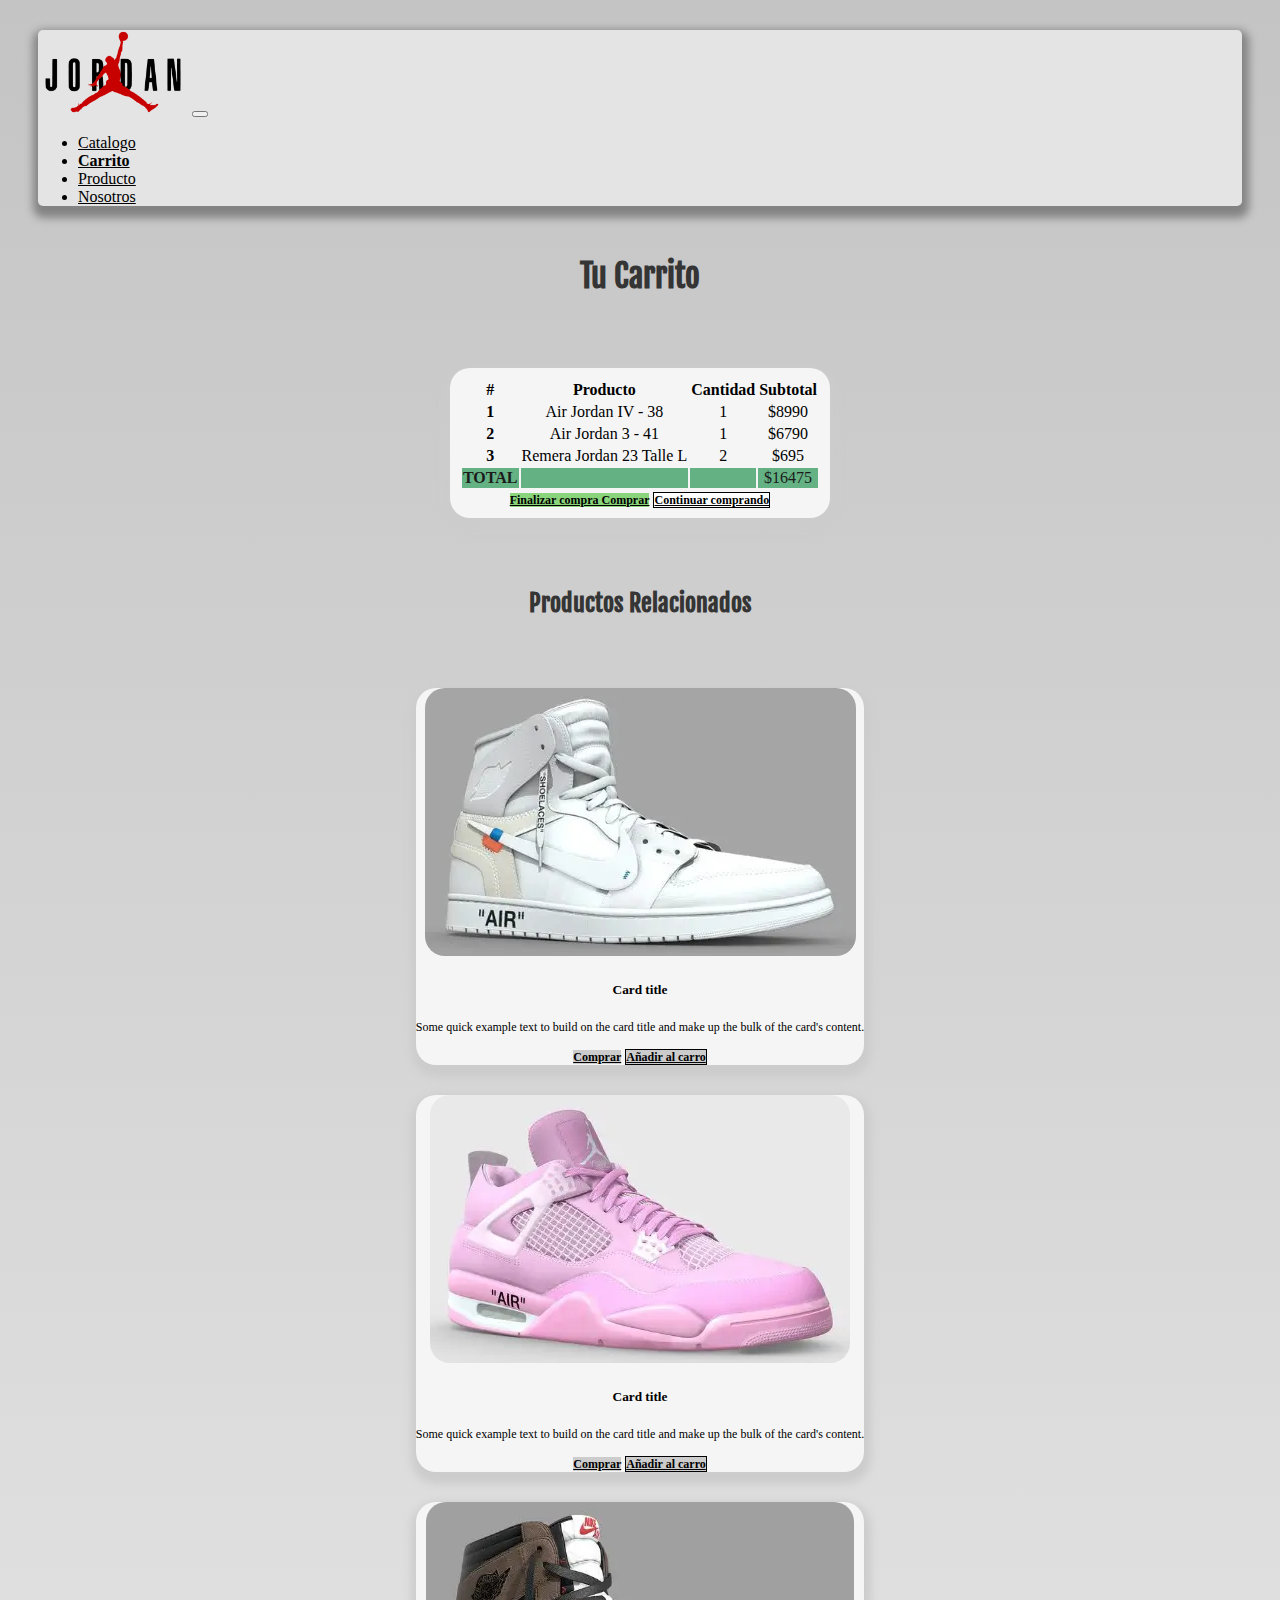
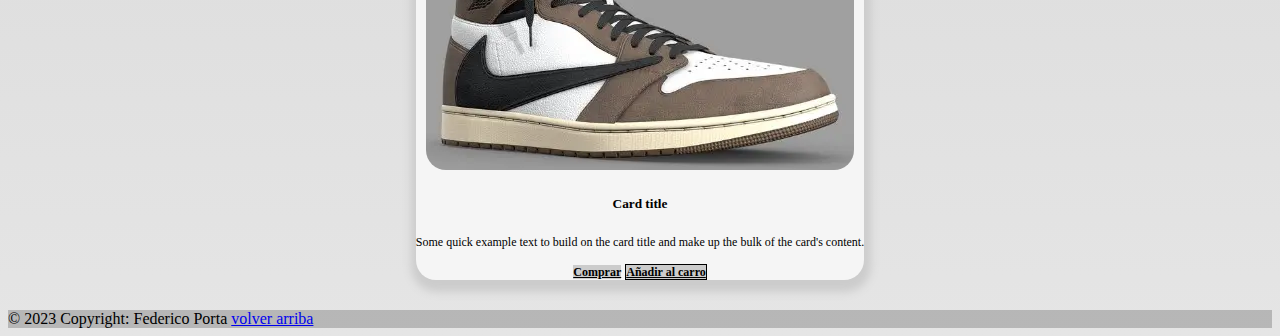
==== vw/carrito.html @ 0ee7303c "primer intento" ====
<!doctype html>
<html lang="en">
  <head>
    <meta charset="utf-8">
    <meta name="viewport" content="width=device-width, initial-scale=1">
    <title>Jordan Store UY - Tu Carrito </title>
    <meta name="author" content="Federico Porta" />
    <meta name="copyright" content="Federico Porta" />
    <meta name="description" content="Completa tu compra y date el gusto de tener tu Jordan exclusiva">
    <link href="https://cdn.jsdelivr.net/npm/bootstrap@5.3.0-alpha1/dist/css/bootstrap.min.css" rel="stylesheet" integrity="sha384-GLhlTQ8iRABdZLl6O3oVMWSktQOp6b7In1Zl3/Jr59b6EGGoI1aFkw7cmDA6j6gD" crossorigin="anonymous">

    <link rel="shortcut icon" href="../img/logo.png" type="image/x-icon">
    <link rel="stylesheet" href="../css/main.css">


</head>
  <body>
    <!-- comienza Nav-->
    <nav class="navbar navbar-expand-lg card-body">
        <div class="container-fluid">
          <a class="navbar-brand" href="../index.html"><img class="logo" src="../img/logo.png" alt="logo"></a>
          <button class="navbar-toggler" type="button" data-bs-toggle="collapse" data-bs-target="#navbarNavDropdown" aria-controls="navbarNavDropdown" aria-expanded="false" aria-label="Toggle navigation">
            <span class="navbar-toggler-icon"></span>
          </button>


          <div class="collapse navbar-collapse" id="navbarNavDropdown">
            <ul class="navbar-nav me-auto mb-2 mb-lg-0">
              <li class="nav-item">
                <a class="nav-link " aria-current="page" href="catalogo.html">Catalogo</a>
              </li>
              <li class="nav-item">
                <a class="nav-link active" href="carrito.html">Carrito</a>
              </li>
              <li class="nav-item">
                <a class="nav-link" href="producto.html">Producto</a>
              </li>
              <li class="nav-item">
                <a class="nav-link" href="nosotros.html">Nosotros</a>
              </li>
              <!-- desplegable en XL-->
               
            </ul>
          </div>
        </div>
      </nav>

      <h1 class="titulos">Tu Carrito</h1>

      <section class="contenido">

 
        <div class="row col-md-8 col-sm-12 ">
            <div class="col-md-12 masvendido-producto">
                <div class="card carrito" >
                    <table class="table table-striped table-hover">
                        <thead>
                            <tr>
                              <th scope="col">#</th>
                              <th scope="col">Producto</th>
                              <th scope="col">Cantidad</th>
                              <th scope="col">Subtotal</th>
                        
                            </tr>
                          </thead>
                          <tbody>
                            <tr>
                              <th scope="row">1</th>
                              <td>Air Jordan IV - 38</td>
                              <td>1</td>
                              <td>$8990</td>
                            </tr>
                            <tr>
                              <th scope="row">2</th>
                              <td>Air Jordan 3 - 41</td>
                              <td>1</td>
                              <td>$6790</td>
                            </tr>
                            <tr>
                                <th scope="row">3</th>
                                <td>Remera Jordan 23 Talle L</td>
                                <td>2</td>
                                <td>$695</td>
                            </tr>
                            <tr class="total-carrito">
                                <th scope="row" >Total</th>
                                <td> </td>
                                <td> </td>
                                <td>$16475</td>
                            </tr>
                            
                          </tbody>
                      </table>
                      <div class="col-md-12">
                        <a href="error404.html" class="btn btn-primary btn-carrito-ok">Finalizar compra Comprar</a>
                        <a href="catalogo.html" class="btn btn-secondary btn-carrito">Continuar comprando</a>
                      </div>
                      
                    </div>
                </div>
            </div>
        </section>
    

        <h2 class="titulos">Productos Relacionados</h2>

        <section class="contenido">

 
            <div class="row col-md-8">
               
              <div class="col-md-4 masvendido-producto">
                <div class="card" >
                    <div>
                      <a href="producto TS.html">
                        <img src="../img/Joedan 1 x Off White.webp" class="d-block w-100" alt="Jordan 1 x Off White">
                      </a>
                    </div>
                    <div class="card-body">
                    <h5 class="card-title">Card title</h5>
                    <p class="card-text">Some quick example text to build on the card title and make up the bulk of the card's content.</p>
                    <a href="#" class="btn btn-primary">Comprar</a>
                  <a href="#" class="btn btn-secondary">Añadir al carro</a>
                    </div>
                </div>
            </div><div class="col-md-4 masvendido-producto">
              <div class="card" >
                  <div>
                  <a href="producto TS.html">
                    <img src="../img/air jordan IV pink.webp" class="d-block w-100" alt="Jordan IV pink">
                  </a>
                  </div>
                  <div class="card-body">
                  <h5 class="card-title">Card title</h5>
                  <p class="card-text">Some quick example text to build on the card title and make up the bulk of the card's content.</p>
                  <a href="#" class="btn btn-primary">Comprar</a>
                <a href="#" class="btn btn-secondary">Añadir al carro</a>
                  </div>
              </div>
          </div>

           <div class="col-md-4 masvendido-producto">
                    <div class="card" >
                        <div>
                        <a href="producto TS.html">
                          <img src="../img/jordan 1 travis scott.webp" class="d-block w-100" alt="Jordan 1 travis scott">
                        </a> 
                        </div>
                        <div class="card-body">
                        <h5 class="card-title">Card title</h5>
                        <p class="card-text">Some quick example text to build on the card title and make up the bulk of the card's content.</p>
                        <a href="#" class="btn btn-primary">Comprar</a>
                      <a href="#" class="btn btn-secondary">Añadir al carro</a>
                        </div>
                    </div>
                </div>
            </div>
    
            </section>
         
            <footer class="bg-light text-center text-lg-start">
                <div class="text-center p-3" style="background-color: rgba(0, 0, 0, 0.2);">
                  © 2023 Copyright: Federico Porta
                  <a class="text-dark" href="catalogo.html">volver arriba</a>
                </div>
              </footer>
              <script src="https://cdn.jsdelivr.net/npm/bootstrap@5.3.0-alpha1/dist/js/bootstrap.bundle.min.js" integrity="sha384-w76AqPfDkMBDXo30jS1Sgez6pr3x5MlQ1ZAGC+nuZB+EYdgRZgiwxhTBTkF7CXvN" crossorigin="anonymous"></script>

    </body>
</html>
---- css/main.css ----
@import url("https://fonts.googleapis.com/css2?family=Fjalla+One&family=Kanit:wght@100&display=swap");
#color-rojo {
  background-color: red;
}

#color-blanco {
  background-color: white;
}

#color-verde {
  background-color: green;
}

#color-negro {
  background-color: black;
}

#color-azul {
  background-color: blue;
}

#color-otro {
  background-color: pink;
}

body {
  background-image: linear-gradient(to top, rgb(229, 229, 229), rgb(196, 196, 196));
}

nav img {
  width: 150px;
}

#frm {
  height: 100%;
  width: 100%;
  min-height: 300px;
}

.contenido {
  display: flex;
  justify-content: space-around;
  text-align: center;
}

.card-body a {
  background-color: #ccc;
  color: black;
}
.card-body a:hover {
  background-color: rgb(90, 160, 80);
}

.navbar {
  border-radius: 5px;
  background-color: rgb(229, 228, 228);
  box-shadow: 1px 6px 8px 6px rgb(131, 131, 131);
  margin: 30px;
}
.navbar a {
  background-color: rgb(229, 228, 228);
}
.navbar a:hover {
  background-color: rgb(229, 228, 228);
  text-decoration: underline;
}

.card {
  border-radius: 20px;
  background-color: whitesmoke;
  box-shadow: 1px 6px 8px 6px #ccc;
  margin: 30px;
}
.card img {
  border-radius: 20px;
}
.card img:hover {
  transform: scale(1.3);
  transition: 1s;
  box-shadow: 3px 12px 16px 12px rgb(104, 104, 104);
}
.card:hover {
  scale: 1.03;
  transition: 0.4s;
  box-shadow: 3px 8px 12px 8px rgb(104, 104, 104);
}

.btn-primary, .btn-secondary, .btn-search {
  background-color: rgb(7, 112, 19);
  border: none;
  font-size: 12px;
  width: 100%;
  font-weight: bold;
}
.btn-primary:hover, .btn-secondary:hover, .btn-search:hover {
  background-color: rgb(15, 145, 4);
}

.btn-secondary, .btn-search {
  background-color: white;
  border: solid black;
  border-width: 0.1px;
  margin-top: 5px;
  color: black;
}
.btn-secondary:hover, .btn-search:hover {
  background-color: rgb(7, 112, 19);
}

.btn-carrito, .btn-carrito-ok {
  width: 50%;
}

.btn-carrito-ok {
  background-color: rgba(33, 182, 3, 0.507);
  color: black;
}

.btn-search {
  background-color: rgb(182, 186, 189);
  border: none;
  color: black;
}
.btn-search:hover {
  background-color: rgb(29, 145, 253);
  color: black;
}

.active {
  font-weight: bold;
}

input[type=radio] {
  width: 30px;
  height: 30px;
}

.carrito {
  padding: 10px;
}

.total-carrito {
  background-color: rgba(1, 133, 56, 0.5960784314);
  color: rgb(27, 27, 27);
  text-transform: uppercase;
}

iframe {
  width: 100%;
  border-radius: 20px;
  margin-top: 10px;
  height: 500px;
}

.card-body p {
  height: 100%;
  font-size: 12px;
}

.error {
  width: 90%;
  height: 90%;
}

.title, .titulos {
  color: #353535;
  font-family: "Fjalla One", sans-serif;
}

.h, .titulos {
  display: flex;
  justify-content: center;
  padding: 20px;
  text-align: center;
}

/*# sourceMappingURL=main.css.map */
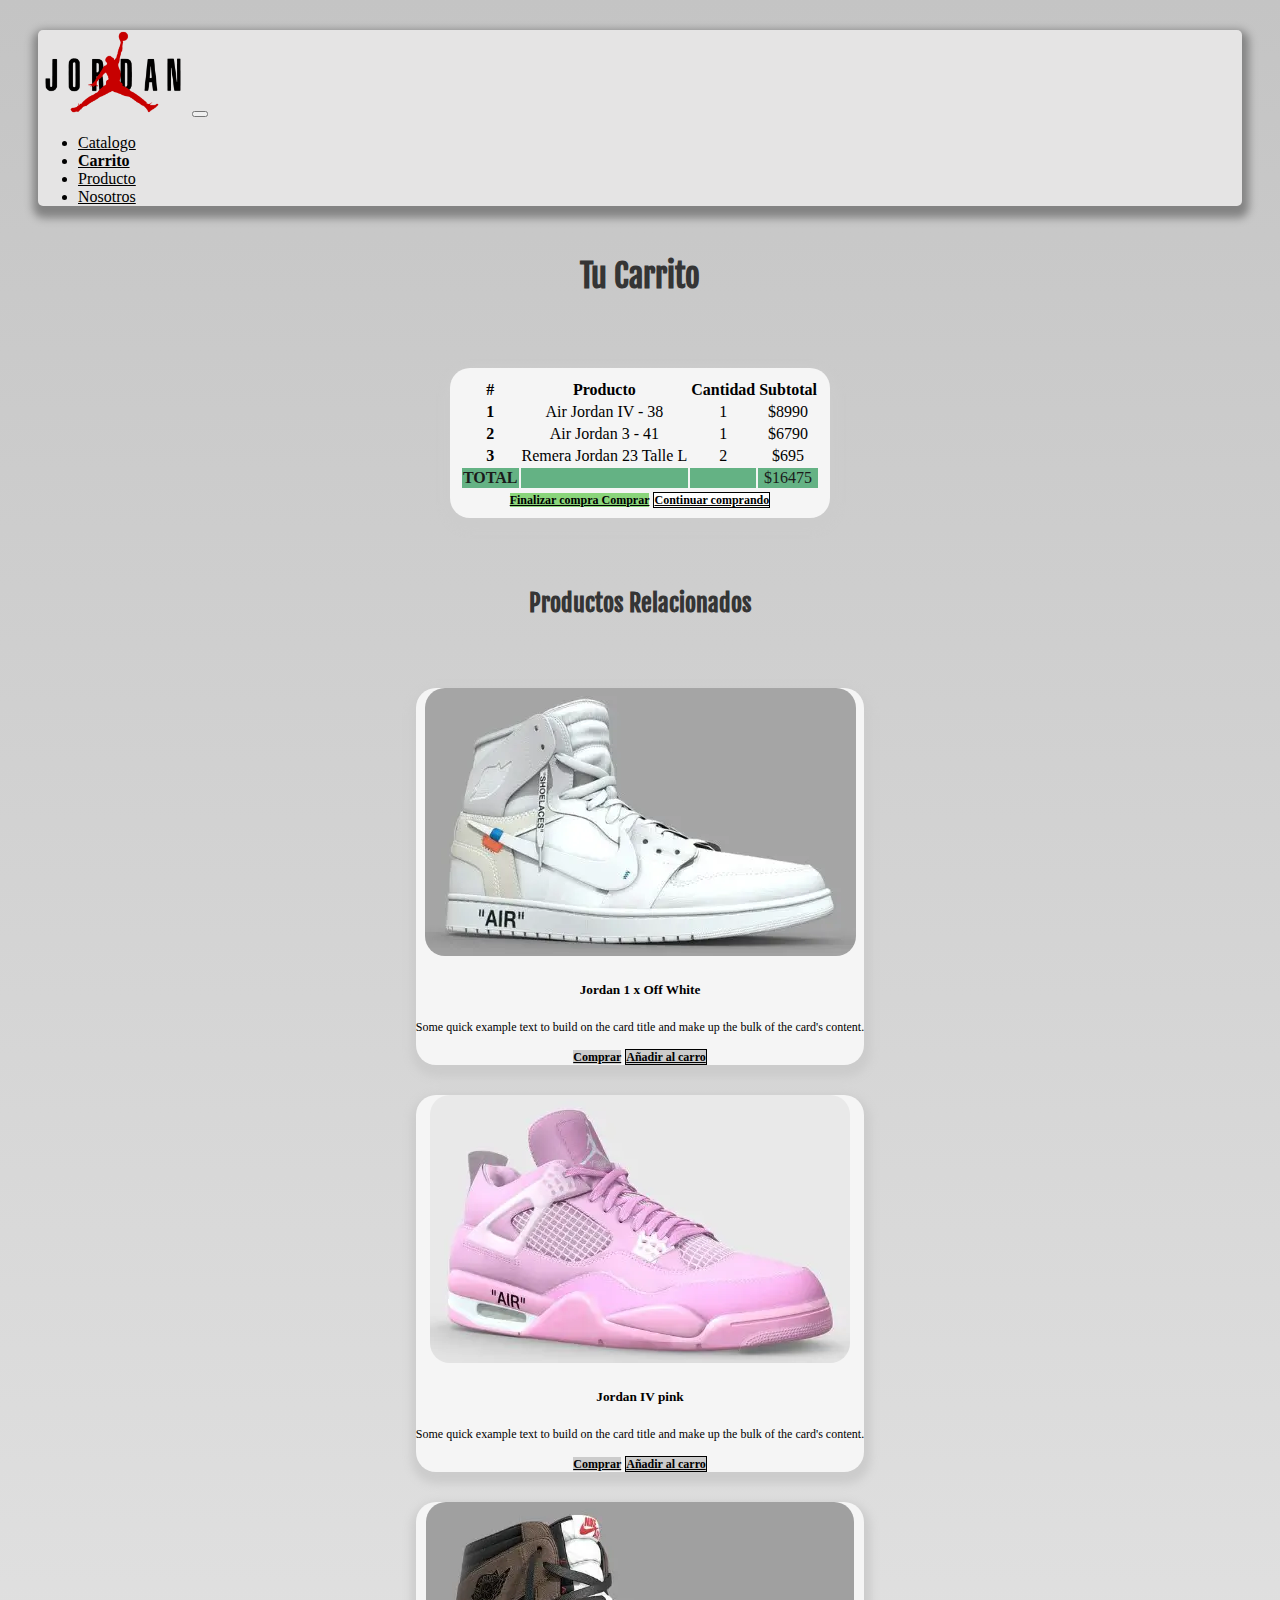
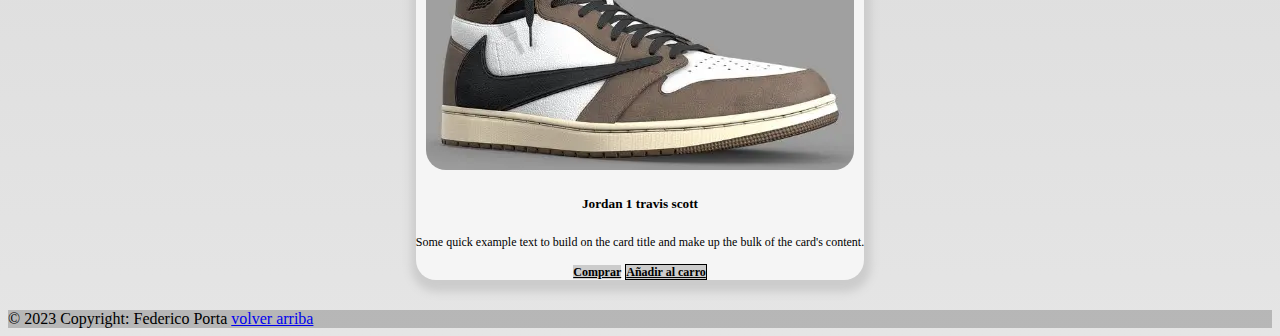
==== commit cf574052: "titulos de producto" ====
--- a/vw/carrito.html
+++ b/vw/carrito.html
@@ -117,7 +117,7 @@
                       </a>
                     </div>
                     <div class="card-body">
-                    <h5 class="card-title">Card title</h5>
+                    <h5 class="card-title">Jordan 1 x Off White</h5>
                     <p class="card-text">Some quick example text to build on the card title and make up the bulk of the card's content.</p>
                     <a href="#" class="btn btn-primary">Comprar</a>
                   <a href="#" class="btn btn-secondary">Añadir al carro</a>
@@ -131,7 +131,7 @@
                   </a>
                   </div>
                   <div class="card-body">
-                  <h5 class="card-title">Card title</h5>
+                  <h5 class="card-title">Jordan IV pink</h5>
                   <p class="card-text">Some quick example text to build on the card title and make up the bulk of the card's content.</p>
                   <a href="#" class="btn btn-primary">Comprar</a>
                 <a href="#" class="btn btn-secondary">Añadir al carro</a>
@@ -147,7 +147,7 @@
                         </a> 
                         </div>
                         <div class="card-body">
-                        <h5 class="card-title">Card title</h5>
+                        <h5 class="card-title">Jordan 1 travis scott</h5>
                         <p class="card-text">Some quick example text to build on the card title and make up the bulk of the card's content.</p>
                         <a href="#" class="btn btn-primary">Comprar</a>
                       <a href="#" class="btn btn-secondary">Añadir al carro</a>
